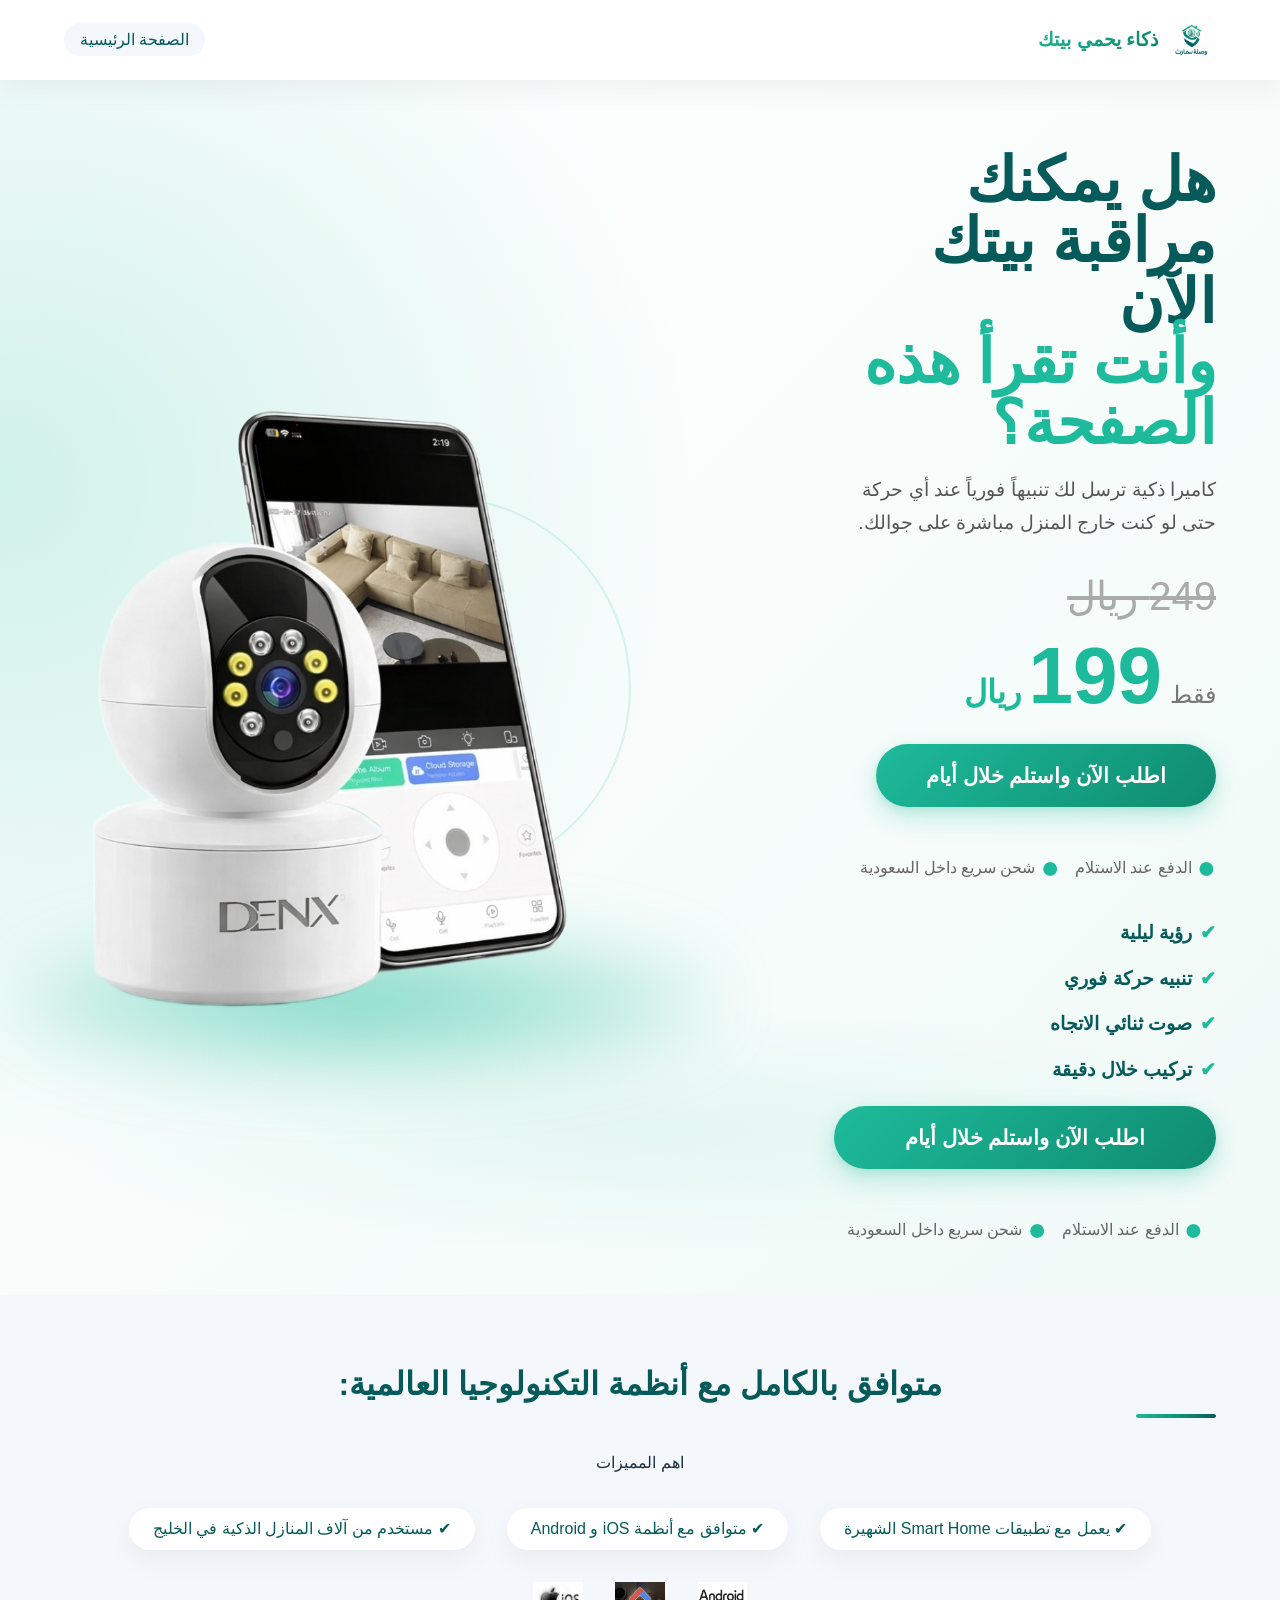
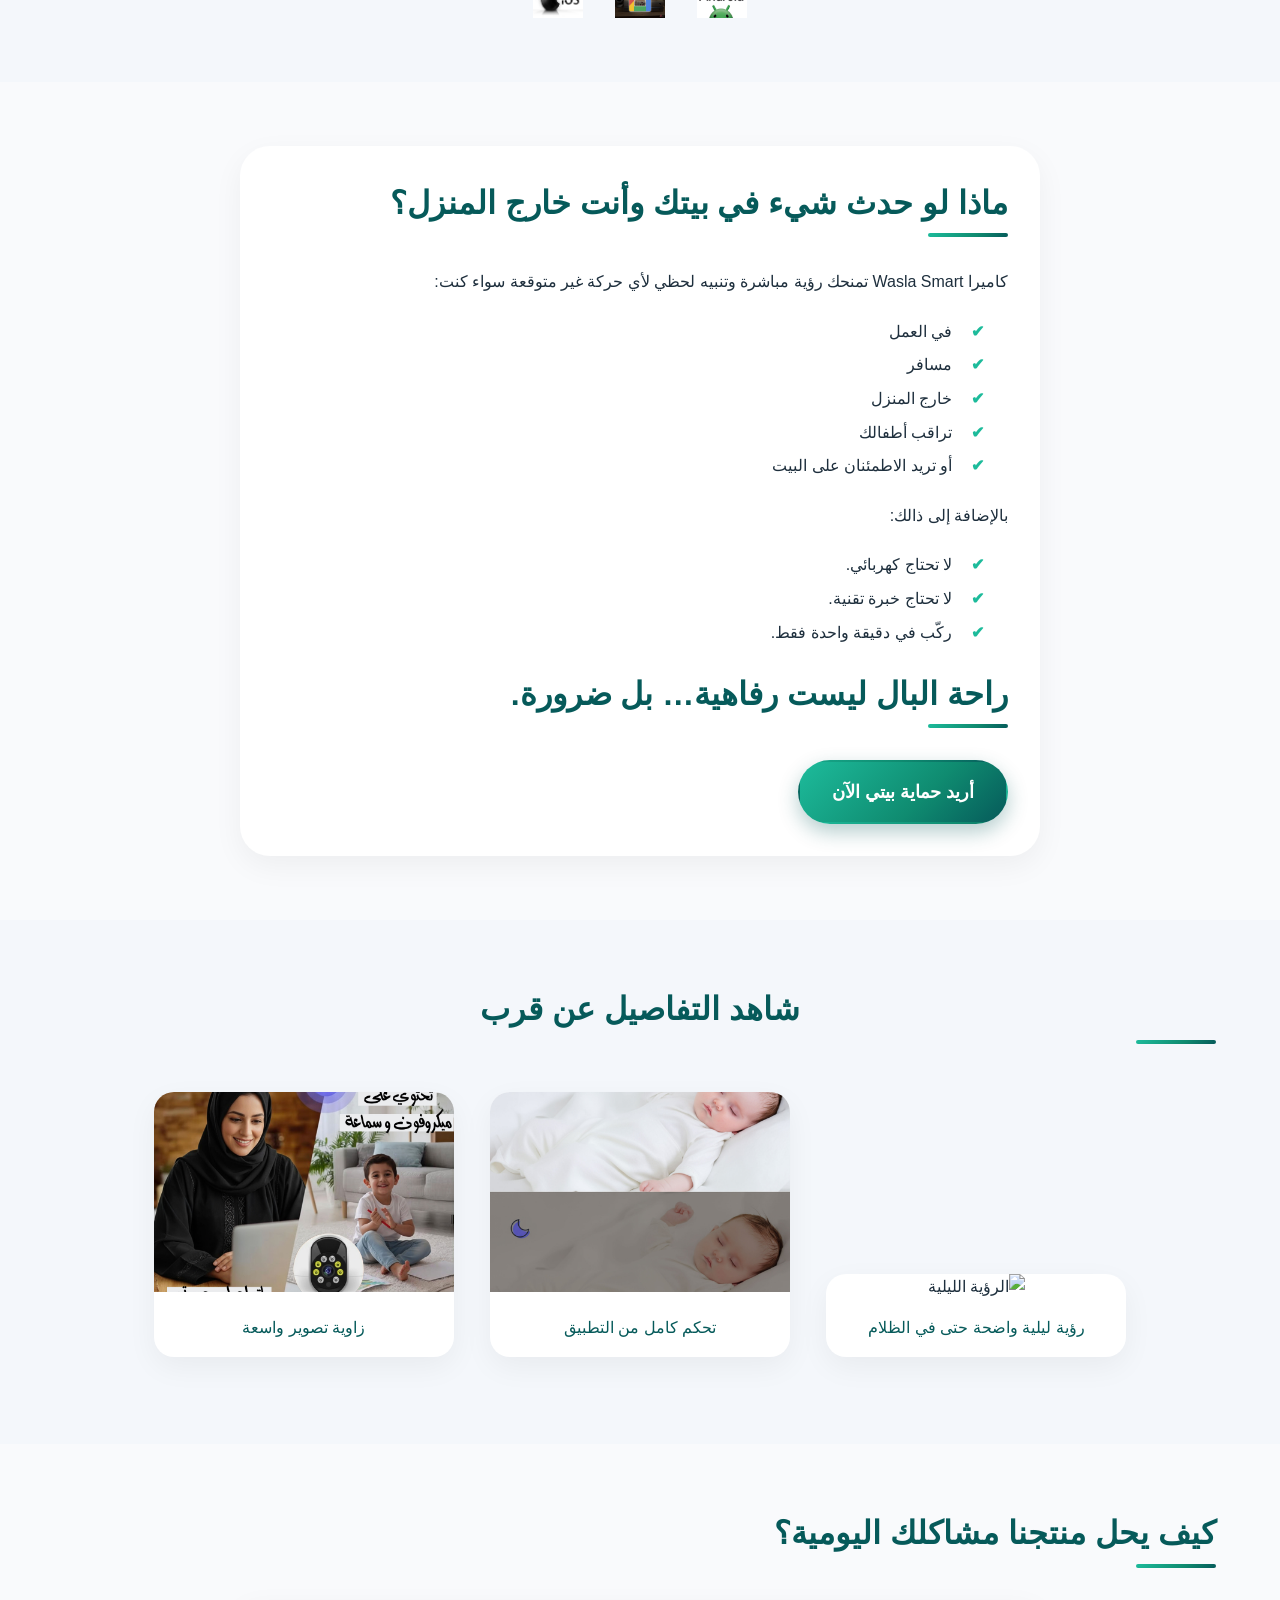
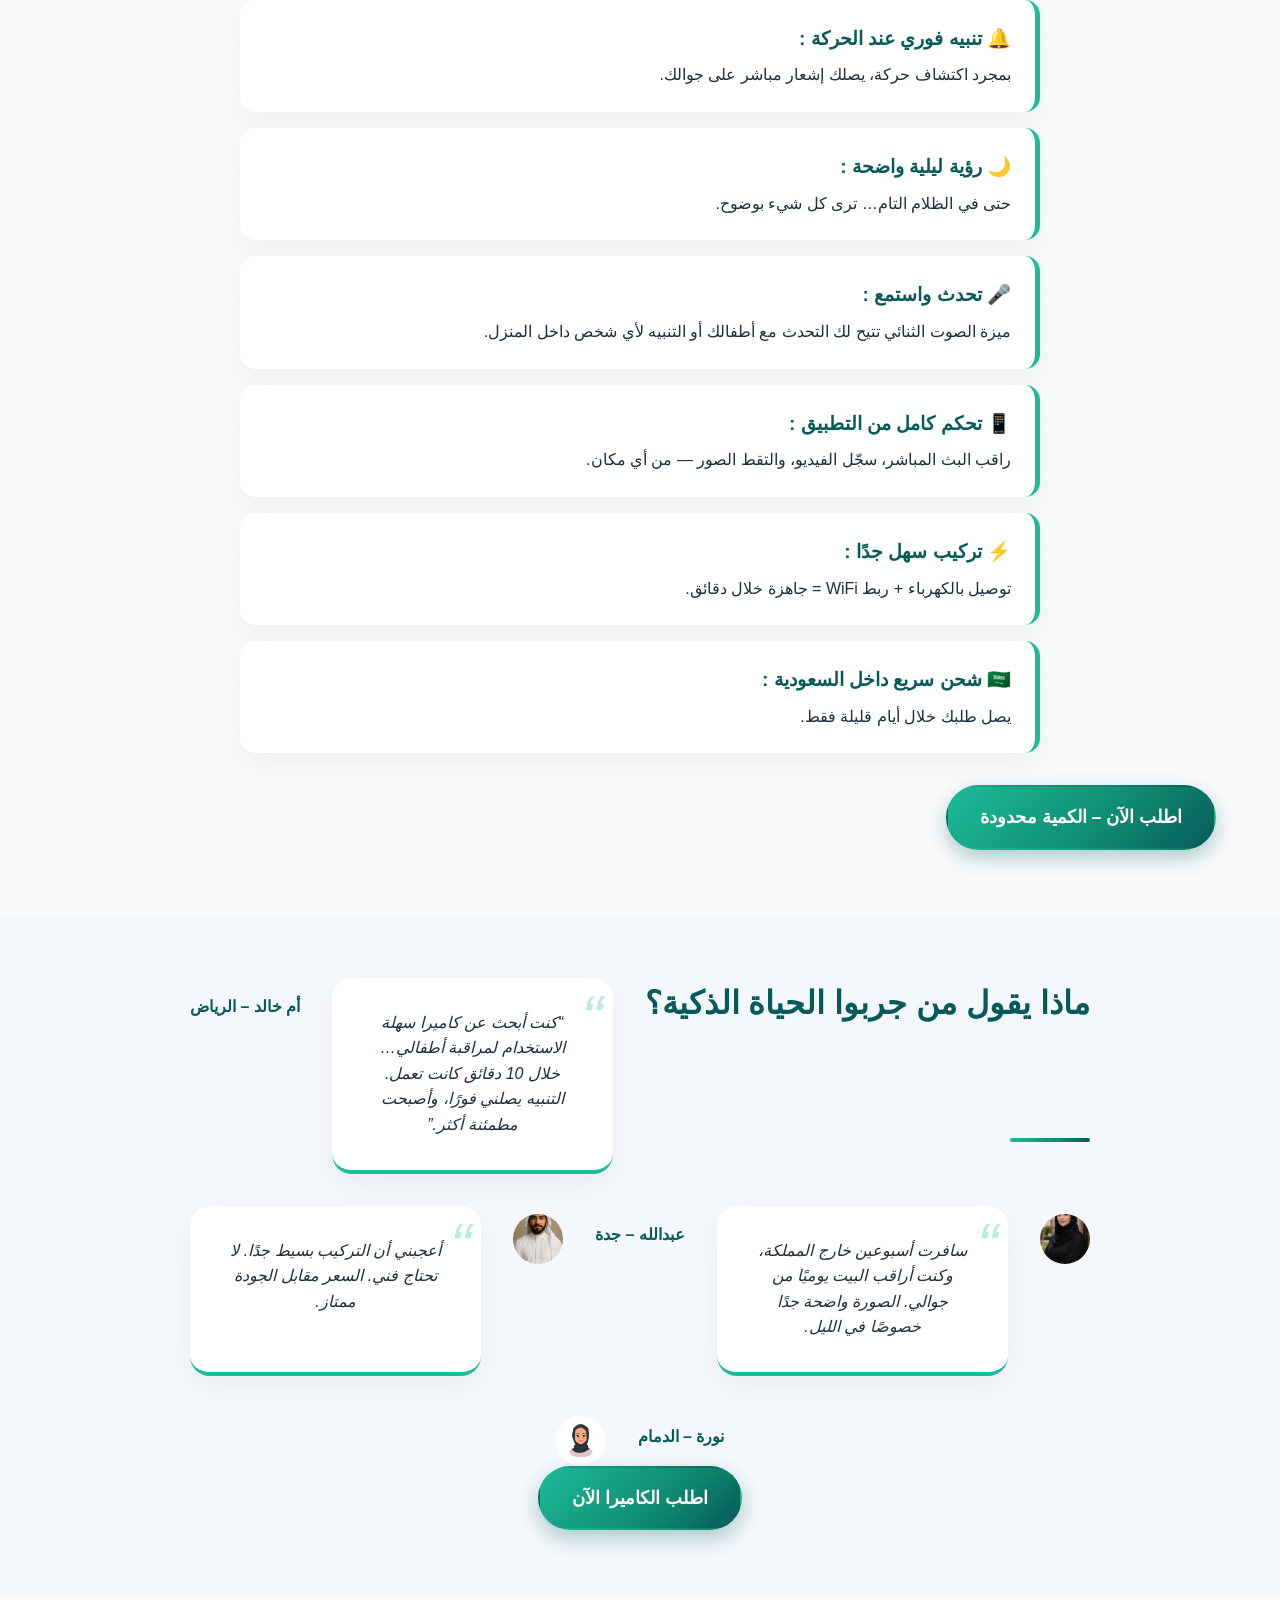
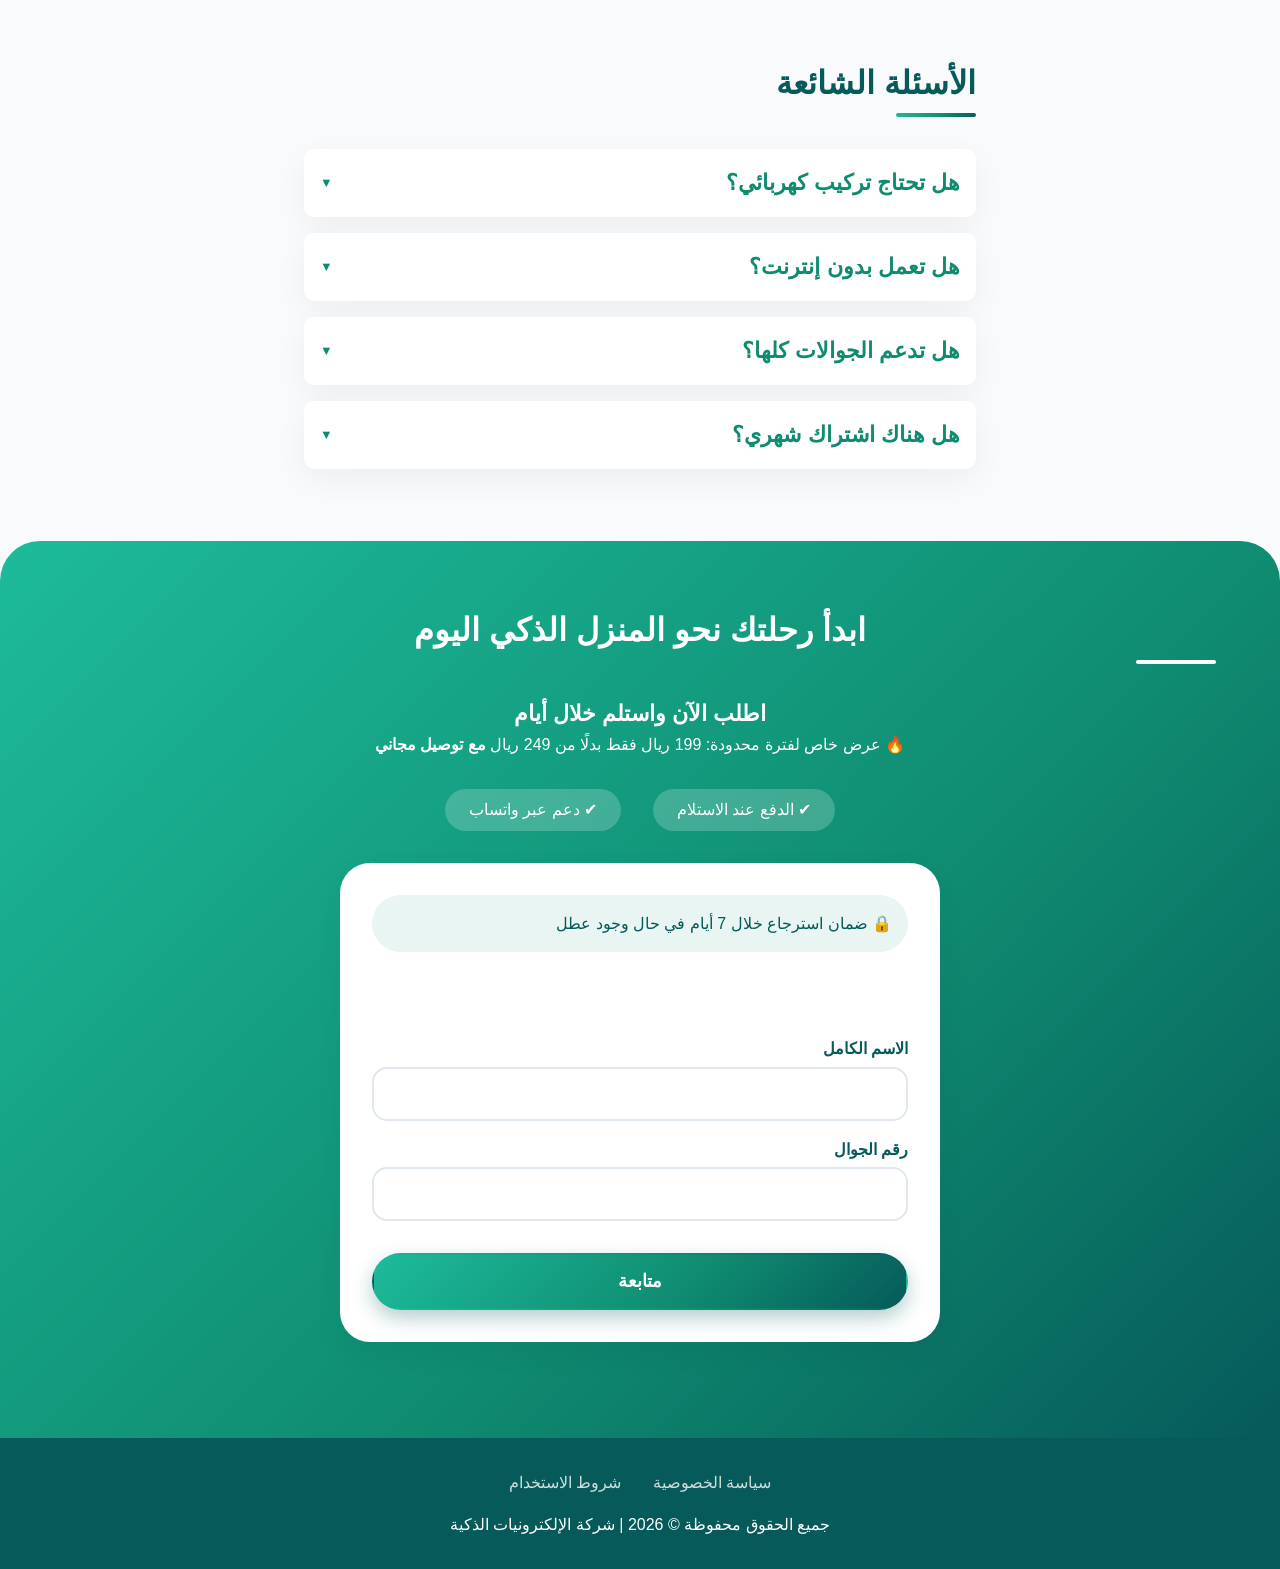
==== index.html @ 1e7116a2 "fix css path" ====
<!DOCTYPE html>
<html lang="ar" dir="rtl">

<head>
    <meta charset="UTF-8">
    <meta name="viewport" content="width=device-width, initial-scale=1.0">
    <meta name="description"
        content="كاميرا مراقبة WiFi داخلية مع تنبيه فوري ورؤية ليلية – الدفع عند الاستلام داخل السعودية.">
    <title> وصلة سمارت </title>
    <link rel="icon" href="img/Favico.png">
    <link rel="stylesheet" href="Style2.css">
</head>

<body>
    <header id="main-header">
        <div class="logo">
            <a href="https://www.google.com">
                <img src="img/logo.jpeg" alt="وصلة سمارت" width="100"> ذكاء يحمي بيتك
            </a>
        </div>

        <nav>
            <ul>
                <li><a href="https://www.google.com"> الصفحة الرئيسية </a></li>
            </ul>
        </nav>
    </header>

    <main>

        <!-- hero -->
        <section id="hero">
            <div class="hero-wrapper">

                <!-- الصورة على اليسار -->
                <div class="hero-left">
                    <img src="img/imag1.png" alt="كاميرا مراقبة ذكية">
                </div>

                <!-- المحتوى على اليمين -->
                <div class="hero-right">

                    <h1>
                        هل يمكنك مراقبة بيتك الآن
                        <span>وأنت تقرأ هذه الصفحة؟</span>
                    </h1>

                    <p class="hero-text">
                        كاميرا ذكية ترسل لك تنبيهاً فورياً عند أي حركة
                        حتى لو كنت خارج المنزل مباشرة على جوالك.
                    </p>

                    <div class="hero-price">
                        <div class="old-price-row">
                            <span class="old-price">249 ريال</span>
                        </div>
                        <div class="new-price-row">
                            <span class="only">فقط</span>
                            <span class="new-price">199</span>
                            <span class="currency">ريال</span>
                        </div>
                    </div>

                    <a href="#order-form" class="hero-btn">
                        اطلب الآن واستلم خلال أيام
                    </a>

                    <!-- الدفع والشحن -->
                    <div class="shipping">
                        <span>الدفع عند الاستلام</span>
                        <span>شحن سريع داخل السعودية</span>
                    </div>

                    <!-- المميزات -->
                    <ul class="hero-list">
                        <li>رؤية ليلية</li>
                        <li>تنبيه حركة فوري</li>
                        <li>صوت ثنائي الاتجاه</li>
                        <li>تركيب خلال دقيقة</li>
                    </ul>

                    <div class="hero-bottom-cta">
                        <a href="#order-form" class="hero-btn hero-btn-bottom">
                            اطلب الآن واستلم خلال أيام
                        </a>

                        <!-- الدفع والشحن تحت المميزات -->
                        <div class="shipping shipping-bottom">
                            <span>الدفع عند الاستلام</span>
                            <span>شحن سريع داخل السعودية</span>
                        </div>

                    </div>
                </div>


            </div>



        </section>

        <!-- proof -->
        <section id="trust-logos">
            <h2>متوافق بالكامل مع أنظمة التكنولوجيا العالمية:</h2>
            <p>اهم المميزات</p>
            <ul>
                <li>✔ يعمل مع تطبيقات Smart Home الشهيرة</li>
                <li>✔ متوافق مع أنظمة iOS و Android</li>
                <li>✔ مستخدم من آلاف المنازل الذكية في الخليج</li>
            </ul>
            <div class="img-logos">
                <img src="img/android.png" alt="android" width="50">
                <img src="img/google-home-hero-1.avif" alt="google-home" width="50">
                <img src="img/ios.png" alt="iOS" width="50">
            </div>
        </section>

        <!-- Value Proposition -->
        <section id="value-proposition">
            <div class="value-proposition">
                <h2>ماذا لو حدث شيء في بيتك وأنت خارج المنزل؟</h2>
                <p>كاميرا Wasla Smart تمنحك رؤية مباشرة وتنبيه لحظي لأي حركة غير متوقعة سواء كنت:</p>
                <ul>
                    <li>في العمل</li>
                    <li>مسافر</li>
                    <li>خارج المنزل</li>
                    <li>تراقب أطفالك</li>
                    <li>أو تريد الاطمئنان على البيت</li>
                </ul>

                <p>بالإضافة إلى ذالك:</p>
                <ul>
                    <li>لا تحتاج كهربائي.</li>
                    <li>لا تحتاج خبرة تقنية.</li>
                    <li>ركّب في دقيقة واحدة فقط.</li>
                </ul>

                <h2>راحة البال ليست رفاهية… بل ضرورة.</h2>
                <a href="#order-form" class="cta-button">
                    أريد حماية بيتي الآن
                </a>
            </div>
        </section>

        <!-- gallerie -->
        <section id="product-gallery">
            <h2>شاهد التفاصيل عن قرب</h2>

            <div class="gallery-item">
                <img src="img/image1.jpg" alt="الرؤية الليلية" width="300">
                <p>رؤية ليلية واضحة حتى في الظلام</p>
            </div>

            <div class="gallery-item">
                <img src="img/image2.jpg" alt="التطبيق" width="300">
                <p>تحكم كامل من التطبيق</p>
            </div>

            <div class="gallery-item">
                <img src="img/image3.jpg" alt="زاوية الرؤية" width="300">
                <p>زاوية تصوير واسعة</p>
            </div>
        </section>

        <!-- Benefits -->
        <section id="benefits">
            <h2>كيف يحل منتجنا مشاكلك اليومية؟</h2>
            <ul>
                <li><strong>🔔 تنبيه فوري عند الحركة : </strong>بمجرد اكتشاف حركة، يصلك إشعار مباشر على جوالك.</li>
                <li><strong>🌙 رؤية ليلية واضحة : </strong>حتى في الظلام التام… ترى كل شيء بوضوح.</li>
                <li><strong>🎤 تحدث واستمع : </strong>ميزة الصوت الثنائي تتيح لك التحدث مع أطفالك أو التنبيه لأي شخص
                    داخل المنزل.</li>
                <li><strong>📱 تحكم كامل من التطبيق : </strong>راقب البث المباشر، سجّل الفيديو، والتقط الصور — من أي
                    مكان.</li>
                <li><strong>⚡ تركيب سهل جدًا : </strong>توصيل بالكهرباء + ربط WiFi = جاهزة خلال دقائق.</li>
                <li><strong>🇸🇦 شحن سريع داخل السعودية : </strong>يصل طلبك خلال أيام قليلة فقط.</li>
            </ul>
            <a href="#order-form" class="cta-button"> اطلب الآن – الكمية محدودة</a>
        </section>

        <!-- proof2 -->
        <section id="proof2">
            <div class="testimonial">
                <h2>ماذا يقول من جربوا الحياة الذكية؟</h2>
                <blockquote>“كنت أبحث عن كاميرا سهلة الاستخدام لمراقبة أطفالي… خلال 10 دقائق كانت تعمل. التنبيه يصلني
                    فورًا، وأصبحت مطمئنة أكثر.”</blockquote>
                <cite> أم خالد – الرياض</cite>
                <img src="img/wem1.png" alt="wemen" width="50">
                <blockquote>سافرت أسبوعين خارج المملكة، وكنت أراقب البيت يوميًا من جوالي. الصورة واضحة جدًا خصوصًا في
                    الليل.</blockquote>
                <cite>عبدالله – جدة</cite>
                <img src="img/man1.png" alt="man1" width="50">
                <blockquote>أعجبني أن التركيب بسيط جدًا. لا تحتاج فني. السعر مقابل الجودة ممتاز.</blockquote>
                <cite>نورة – الدمام</cite>
                <img src="img/wemen1.jpg" alt="wemen1" width="50">
            </div>

            <a href="#order-form" class="cta-button">
                اطلب الكاميرا الآن
            </a>
        </section>

        <!-- FAQ -->
        <section id="faq">
            <h2>الأسئلة الشائعة</h2>

            <h3>هل تحتاج تركيب كهربائي؟</h3>
            <p>لا، فقط توصيل بالكهرباء وربط WiFi.</p>

            <h3>هل تعمل بدون إنترنت؟</h3>
            <p>يجب توفر WiFi لإرسال التنبيهات والبث المباشر.</p>

            <h3>هل تدعم الجوالات كلها؟</h3>
            <p>نعم، تعمل على Android و iPhone.</p>

            <h3>هل هناك اشتراك شهري؟</h3>
            <p>لا يوجد اشتراك إلزامي.</p>
        </section>

        <!-- registration CTA -->
        <section id="registration">
            <h2>ابدأ رحلتك نحو المنزل الذكي اليوم</h2>
            <h3>اطلب الآن واستلم خلال أيام</h3>
            <p>🔥 عرض خاص لفترة محدودة: 199 ريال فقط
                بدلًا من 249 ريال <strong> مع توصيل مجاني </strong></p>
            <ul>
                <li> ✔ الدفع عند الاستلام </li>
                <li> ✔ دعم عبر واتساب </li>
            </ul>

            <form action="process.php" method="post" id="order-form">

                <p class="guarantee">
                    🔒 ضمان استرجاع خلال 7 أيام في حال وجود عطل
                </p>

                <!-- STEP 1 -->
                <div id="step-1" class="form-step active">
                    <h3>الخطوة 1: بيانات التواصل</h3>

                    <label>الاسم الكامل</label>
                    <input type="text" name="fullName" required>

                    <label>رقم الجوال</label>
                    <input type="tel" name="phoneNumber" pattern="05[0-9]{8}" required>

                    <button type="button" id="next-step" class="cta-button">
                        متابعة
                    </button>
                </div>

                <!-- STEP 2 -->
                <div id="step-2" class="form-step">
                    <h3>الخطوة 2: بيانات التوصيل</h3>

                    <label>العنوان التفصيلي</label>
                    <textarea name="address" required></textarea>

                    <label>المحافظة</label>
                    <input type="text" name="city" required>

                    <label>الرقم الوطني</label>
                    <input type="text" name="addressNational" required>

                    <label>اي تعليمات خاصة</label>
                    <textarea name="message"></textarea>

                    <button type="submit" class="cta-button">
                        تأكيد الطلب الآن
                    </button>
                </div>

            </form>
        </section>

    </main>

    <!-- footer -->
    <footer id="main-footer">
        <div class="legal-links">
            <a href="privacy.html">سياسة الخصوصية</a>
            <a href="terms.html">شروط الاستخدام</a>
        </div>
        <p>جميع الحقوق محفوظة &copy; 2026 | شركة الإلكترونيات الذكية </p>
    </footer>

    <!-- JavaScript لتفعيل نموذج الخطوتين -->
    <script>
        document.getElementById('next-step').addEventListener('click', function () {
            document.getElementById('step-1').classList.remove('active');
            document.getElementById('step-2').classList.add('active');
        });
    </script>
</body>

</html>
---- Style2.css ----
/* ===== CSS Reset واعدادات عامة ===== */
* {
    margin: 0;
    padding: 0;
    box-sizing: border-box;
}

body {
    font-family: 'Tajawal', sans-serif;
    background-color: #f9fafc;
    color: #1e2f3d;
    line-height: 1.6;
    font-size: 16px;
    scroll-behavior: smooth;
}

a {
    text-decoration: none;
    color: inherit;
    transition: color 0.3s ease;
}

ul {
    list-style: none;
    padding: 0;
}

.container {
    width: 90%;
    max-width: 1200px;
    margin: 0 auto;
}

/* ===== الألوان الرئيسية ===== */
:root {
    --green-light: #1DBB9B;
    --green-medium: #0F8B70;
    --green-dark: #065A5A;
    --gradient-primary: linear-gradient(135deg, #1DBB9B 0%, #0F8B70 60%, #065A5A 100%);
    --text-dark: #1e2f3d;
    --text-light: #5b6f7e;
    --bg-light: #ffffff;
    --bg-offwhite: #f4f7fb;
    --shadow: 0 10px 30px rgba(0, 0, 0, 0.05);
    --shadow-hover: 0 20px 40px rgba(0, 0, 0, 0.1);
}

/* ===== الرأس (Header) ===== */
#main-header {
    background: var(--bg-light);
    box-shadow: var(--shadow);
    padding: 1rem 5%;
    display: flex;
    align-items: center;
    justify-content: space-between;
    flex-wrap: wrap;
    position: sticky;
    top: 0;
    z-index: 100;
}

.logo a {
    display: flex;
    align-items: center;
    gap: 0.5rem;
    font-weight: 700;
    font-size: 1.2rem;
    color: var(--green-dark);
    background: var(--gradient-primary);
    -webkit-background-clip: text;
    -webkit-text-fill-color: transparent;
    background-clip: text;
}

.logo img {
    border-radius: 8px;
    width: 50px;
    height: auto;
}

nav ul {
    display: flex;
    gap: 1rem;
}

nav a {
    padding: 0.5rem 1rem;
    border-radius: 50px;
    background: var(--bg-offwhite);
    color: var(--green-dark);
    font-weight: 500;
    transition: 0.3s;
}

nav a:hover {
    background: var(--green-light);
    color: white;
}

/* ===== أزرار الدعوة (CTA) العامة ===== */
.cta-button {
    display: inline-block;
    background: var(--gradient-primary);
    color: white;
    padding: 1rem 2rem;
    border-radius: 50px;
    font-weight: 700;
    font-size: 1.1rem;
    box-shadow: 0 8px 20px rgba(6, 90, 90, 0.3);
    transition: all 0.3s ease;
    border: none;
    cursor: pointer;
    text-align: center;
    border: 2px solid transparent;
}

.cta-button:hover {
    transform: translateY(-3px);
    box-shadow: 0 15px 30px rgba(6, 90, 90, 0.4);
    background: linear-gradient(135deg, #0F8B70 0%, #065A5A 100%);
}

/* ================= HERO SECTION ================= */
#hero {
    background: linear-gradient(135deg, #ffffff 0%, #f0faf7 100%);
    padding: 30px 5%;
    position: relative;
    overflow: hidden;
}

#hero::before {
    content: "";

    position: absolute;

    width: 1400px;
    height: 1400px;

    left: -700px;
    top: -300px;

    border-radius: 50%;

    background:
        radial-gradient(circle,
            rgba(29, 187, 155, .20) 0%,
            rgba(29, 187, 155, .08) 40%,
            transparent 70%);

    z-index: 0;
}

#hero::after {
    content: "";

    position: absolute;

    width: 100%;
    height: 250px;

    bottom: 40px;
    left: 0;

    background:
        radial-gradient(ellipse at center,
            rgba(29, 187, 155, 0.08) 0%,
            transparent 70%);

    z-index: 0;
}

.hero-wrapper {
    display: flex;
    flex-direction: row-reverse;

    max-width: 1300px;
    margin: auto;

    justify-content: space-between;
    align-items: center;

    gap: 20px;

    position: relative;
    z-index: 2;


}

/* الصورة على اليسار */
.hero-left {
    flex: 0.5;

    position: relative;

    display: flex;
    justify-content: center;
    align-items: center;

    overflow: visible;

    width: fit-content;

}

.hero-left::before {
    content: "";

    position: absolute;

    width: 700px;
    height: 140px;

    left: 40%;
    top: 78%;

    transform: translate(-50%, -50%);

    background:
        radial-gradient(ellipse at center,
            rgba(29, 187, 155, 0.60) 0%,
            rgba(29, 187, 155, 0.35) 40%,
            rgba(29, 187, 155, 0.15) 70%,
            transparent 100%);

    border-radius: 50%;

    filter: blur(35px);

    z-index: 1;
}

.hero-left::after {
    content: "";

    position: absolute;

    width: 380px;
    height: 380px;

    border-radius: 50%;

    border: 2px solid rgba(29, 187, 155, 0.15);

    z-index: 1;

    left: 50%;
    top: 50%;

    transform: translate(-50%, -50%);
}

.hero-left img {
    width: 750px;
    max-width: none;
    display: block;
    border-radius: 0;
    box-shadow: none;
    position: relative;
    z-index: 2;
    background: transparent !important;



}

/* المحتوى على اليمين */
.hero-right {
    flex: 0.5;
    text-align: right;
    margin-top: 40px;

}

.hero-right h1 {
    color: #065A5A;
    font-size: 3.8rem;
    font-weight: 900;
    line-height: 1;
    margin-bottom: 20px;
}

.hero-right h1 span {
    color: #1DBB9B;
    display: block;
}

.hero-text {
    color: #555;
    font-size: 1.2rem;
    line-height: 1.7;
    margin-bottom: 25px;
}

/* السعر */
.hero-price {
    margin-bottom: 25px;
}

.old-price-row {
    margin-bottom: 8px;
}

.old-price {
    color: #aaa;
    font-size: 2.5rem;
    text-decoration: line-through;
}

.new-price-row {
    display: flex;
    align-items: baseline;
    gap: 8px;
}

.only {
    color: #777;
    font-size: 1.5rem;
}

.new-price {
    color: #1DBB9B;
    font-size: 5rem;
    font-weight: 900;
    line-height: 1;
}

.currency {
    color: #1DBB9B;
    font-size: 2rem;
    font-weight: 700;
}

/* الزر الرئيسي */
.hero-btn {
    display: inline-block;
    background: linear-gradient(135deg, #1DBB9B, #0F8B70);
    color: white;
    padding: 15px 50px;
    border-radius: 50px;
    font-size: 1.3rem;
    font-weight: 700;
    margin-bottom: 20px;
    border: none;
    cursor: pointer;
    transition: all 0.3s ease;
}

.hero-btn:hover {
    transform: translateY(-2px);
    box-shadow: 0 10px 20px rgba(29, 187, 155, 0.3);
}

/* الشحن والدفع */
.shipping {
    color: #666;
    font-size: 1rem;
    margin: 15px 0 10px;
    display: flex;
    align-items: center;
    justify-content: flex-start;
    gap: 15px;
    flex-wrap: wrap;
}

.shipping span {
    display: flex;
    align-items: center;
    gap: 5px;
}

.shipping span::before {
    content: "●";
    color: #1DBB9B;
    font-size: 2rem;
}

/* المميزات (تحت الزر) */
.hero-list {
    display: grid;
    grid-template-columns: 1fr;
    gap: 15px;
    margin: 25px 0 20px;
    list-style: none;
    padding: 0;
}

.hero-list li {
    font-size: 1.2rem;
    font-weight: 600;
    color: #065A5A;
    display: flex;
    align-items: center;
    gap: 8px;
}

.hero-list li::before {
    content: "✔";
    color: #1DBB9B;
    font-weight: bold;
    font-size: 1.2rem;
}

.hero-bottom-cta {
    width: 100%;
    text-align: center;

}

.hero-btn-bottom {
    display: flex;
    width: 100%;
    flex-direction: column;
    align-items: center;

}

.shipping-bottom {
    justify-content: center;
}

.hero-btn {
    display: inline-block;
    background: linear-gradient(135deg, #1DBB9B, #0F8B70);
    color: white;
    padding: 15px 50px;
    border-radius: 50px;

    box-shadow:
        0 10px 25px rgba(29, 187, 155, 0.25),
        0 3px 8px rgba(29, 187, 155, 0.15);

    transition: all 0.3s ease;
}

/* زر صغير تحت المميزات (اختياري) */
.small-btn {
    display: inline-block;
    background: linear-gradient(135deg, #1DBB9B, #0F8B70);
    color: white;
    padding: 8px 25px;
    border-radius: 50px;
    font-size: 0.9rem;
    font-weight: 600;
    margin-top: 15px;
    border: none;
    cursor: pointer;
}

/* ===== RESPONSIVE ===== */
@media (max-width: 992px) {
    .hero-wrapper {
        flex-direction: column-reverse;
        text-align: center;
        gap: 40px;
    }

    .hero-right {
        text-align: center;
    }

    .new-price-row {
        justify-content: center;
    }

    .hero-right h1 {
        font-size: 2.5rem;
    }

    .new-price {
        font-size: 3.5rem;
    }

    .hero-list {
        grid-template-columns: 1fr;
        text-align: center;
    }

    .hero-list li {
        justify-content: center;
    }

    .shipping {
        justify-content: center;
    }
}

@media (max-width: 768px) {
    #hero {
        padding: 40px 5%;
    }

    .hero-right h1 {
        font-size: 2rem;
    }

    .hero-text {
        font-size: 1rem;
    }

    .old-price {
        font-size: 1.3rem;
    }

    .new-price {
        font-size: 2.8rem;
    }

    .hero-btn {
        padding: 12px 35px;
        font-size: 1.1rem;
    }

    .hero-list li {
        font-size: 0.95rem;
    }
}

/* ============================================ */
/* ===== باقي الأقسام ===== */
/* ============================================ */

section:not(#hero) {
    padding: 4rem 5%;
}

section:nth-child(even):not(#hero) {
    background-color: var(--bg-offwhite);
}

h1:not(.hero-right h1) {
    font-size: 2.5rem;
    background: var(--gradient-primary);
    -webkit-background-clip: text;
    -webkit-text-fill-color: transparent;
    background-clip: text;
}

h2 {
    font-size: 2rem;
    color: var(--green-dark);
    position: relative;
    padding-bottom: 0.5rem;
    margin-bottom: 2rem;
}

h2::after {
    content: '';
    position: absolute;
    bottom: 0;
    right: 0;
    width: 80px;
    height: 4px;
    background: var(--gradient-primary);
    border-radius: 2px;
}

h3 {
    font-size: 1.4rem;
    color: var(--green-medium);
}

/* ===== شعارات الثقة ===== */
#trust-logos {
    text-align: center;
}

#trust-logos ul {
    display: flex;
    flex-wrap: wrap;
    justify-content: center;
    gap: 2rem;
    margin: 2rem 0;
}

#trust-logos li {
    background: white;
    padding: 0.5rem 1.5rem;
    border-radius: 50px;
    box-shadow: var(--shadow);
    font-weight: 500;
    color: var(--green-dark);
}

.img-logos {
    display: flex;
    justify-content: center;
    gap: 2rem;
    margin-top: 2rem;
}

.img-logos img {
    max-width: 60px;
    height: auto;
    filter: grayscale(0.2);
    transition: 0.3s;
}

.img-logos img:hover {
    filter: grayscale(0);
    transform: scale(1.1);
}

/* ===== قسم القيمة ===== */
#value-proposition .value-proposition {
    max-width: 800px;
    margin: 0 auto;
    background: white;
    padding: 2rem;
    border-radius: 30px;
    box-shadow: var(--shadow);
}

#value-proposition ul {
    margin: 1.5rem 0;
    padding-right: 1.5rem;
}

#value-proposition li {
    margin: 0.5rem 0;
    position: relative;
    padding-right: 2rem;
}

#value-proposition li::before {
    content: "✔";
    color: var(--green-light);
    font-weight: bold;
    position: absolute;
    right: 0;
}

/* ===== معرض الصور ===== */
#product-gallery {
    text-align: center;
}

.gallery-item {
    display: inline-block;
    width: 300px;
    margin: 1rem;
    background: white;
    border-radius: 20px;
    overflow: hidden;
    box-shadow: var(--shadow);
    transition: 0.3s;
}

.gallery-item:hover {
    transform: translateY(-5px);
    box-shadow: var(--shadow-hover);
}

.gallery-item img {
    width: 100%;
    height: 200px;
    object-fit: cover;
}

.gallery-item p {
    padding: 1rem;
    font-weight: 500;
    color: var(--green-dark);
}

/* ===== المميزات ===== */
#benefits ul {
    max-width: 800px;
    margin: 2rem auto;
}

#benefits li {
    background: white;
    margin: 1rem 0;
    padding: 1.5rem;
    border-radius: 15px;
    box-shadow: var(--shadow);
    transition: 0.3s;
    border-right: 5px solid var(--green-light);
}

#benefits li:hover {
    transform: translateX(-5px);
}

#benefits strong {
    color: var(--green-dark);
    display: block;
    margin-bottom: 0.5rem;
    font-size: 1.2rem;
}

/* ===== آراء العملاء ===== */
#proof2 {
    text-align: center;
}

.testimonial {
    max-width: 900px;
    margin: 0 auto;
    display: flex;
    flex-wrap: wrap;
    justify-content: center;
    gap: 2rem;
}

.testimonial blockquote {
    background: white;
    padding: 2rem;
    border-radius: 20px;
    box-shadow: var(--shadow);
    position: relative;
    font-style: italic;
    color: var(--text-dark);
    flex: 1 1 250px;
    border-bottom: 4px solid var(--green-light);
}

.testimonial blockquote::before {
    content: "“";
    font-size: 4rem;
    color: var(--green-light);
    opacity: 0.3;
    position: absolute;
    top: -10px;
    right: 10px;
}

.testimonial cite {
    display: block;
    margin-top: 1rem;
    font-weight: 700;
    color: var(--green-dark);
    font-style: normal;
}

.testimonial img {
    width: 50px;
    height: 50px;
    border-radius: 50%;
    object-fit: cover;
    margin-top: 0.5rem;
}

/* ===== الأسئلة الشائعة ===== */
#faq {
    max-width: 800px;
    margin: 0 auto;
}

#faq h3 {
    background: white;
    padding: 1rem;
    border-radius: 10px;
    cursor: pointer;
    margin: 1rem 0 0.5rem;
    box-shadow: var(--shadow);
    transition: 0.3s;
    display: flex;
    justify-content: space-between;
    align-items: center;
}

#faq h3:hover {
    background: var(--green-light);
    color: white;
}

#faq h3::after {
    content: "▼";
    font-size: 0.8rem;
    transition: 0.3s;
}

#faq p {
    padding: 0 1rem 1rem;
    color: var(--text-light);
    display: none;
}

/* ===== نموذج الطلب ===== */
#registration {
    background: var(--gradient-primary);
    color: white;
    border-radius: 40px 40px 0 0;
    text-align: center;
}

#registration h2,
#registration h3 {
    color: white;
}

#registration h2::after {
    background: white;
}

#registration ul {
    display: flex;
    justify-content: center;
    gap: 2rem;
    margin: 2rem 0;
    flex-wrap: wrap;
}

#registration li {
    background: rgba(255, 255, 255, 0.2);
    padding: 0.5rem 1.5rem;
    border-radius: 50px;
}

#order-form {
    max-width: 600px;
    margin: 2rem auto;
    background: white;
    padding: 2rem;
    border-radius: 30px;
    box-shadow: var(--shadow);
    color: var(--text-dark);
    text-align: right;
}

.form-step {
    display: none;
}

.form-step.active {
    display: block;
}

#order-form label {
    display: block;
    margin: 1rem 0 0.3rem;
    font-weight: 600;
    color: var(--green-dark);
}

#order-form input,
#order-form textarea {
    width: 100%;
    padding: 1rem;
    border: 2px solid #e0e7ef;
    border-radius: 15px;
    font-size: 1rem;
    transition: 0.3s;
    font-family: inherit;
}

#order-form input:focus,
#order-form textarea:focus {
    border-color: var(--green-light);
    outline: none;
    box-shadow: 0 0 0 4px rgba(29, 187, 155, 0.2);
}

#order-form button {
    width: 100%;
    margin-top: 2rem;
}

.guarantee {
    background: #e8f5f2;
    color: var(--green-dark);
    padding: 1rem;
    border-radius: 50px;
    font-weight: 500;
    margin-bottom: 2rem;
}

/* ===== التذييل ===== */
#main-footer {
    background: var(--green-dark);
    color: white;
    text-align: center;
    padding: 2rem;
}

.legal-links {
    display: flex;
    justify-content: center;
    gap: 2rem;
    margin-bottom: 1rem;
}

.legal-links a {
    color: rgba(255, 255, 255, 0.8);
    transition: 0.3s;
}

.legal-links a:hover {
    color: white;
    text-decoration: underline;
}

/* ===== تصميم متجاوب ===== */
@media (max-width: 992px) {
    .hero-wrapper {
        flex-direction: column;
        text-align: center;
    }

    .hero-right {
        text-align: center;
    }

    .new-price-row {
        justify-content: center;
    }

    .hero-right h1 {
        font-size: 2.7rem;
    }

    .new-price {
        font-size: 4rem;
    }
}

@media (max-width: 768px) {
    h1:not(.hero-right h1) {
        font-size: 2rem;
    }

    h2 {
        font-size: 1.6rem;
    }

    #main-header {
        flex-direction: column;
        gap: 1rem;
    }

    #trust-logos ul {
        flex-direction: column;
        align-items: center;
    }

    .gallery-item {
        width: 90%;
        margin: 1rem auto;
    }

    .testimonial blockquote {
        flex-basis: 100%;
    }

    #registration ul {
        flex-direction: column;
        align-items: center;
    }
}

@media (max-width: 480px) {
    section:not(#hero) {
        padding: 2rem 5%;
    }
}

@media (max-width: 768px) {

    .hero-wrapper {
        display: flex;
        flex-direction: column;
    }

    .hero-left {
        order: 2;
    }

    .hero-right {
        order: 1;
        margin-top: 0;
        text-align: center;
    }

    .hero-left img {
        width: 100%;
        max-width: 420px;
    }

}
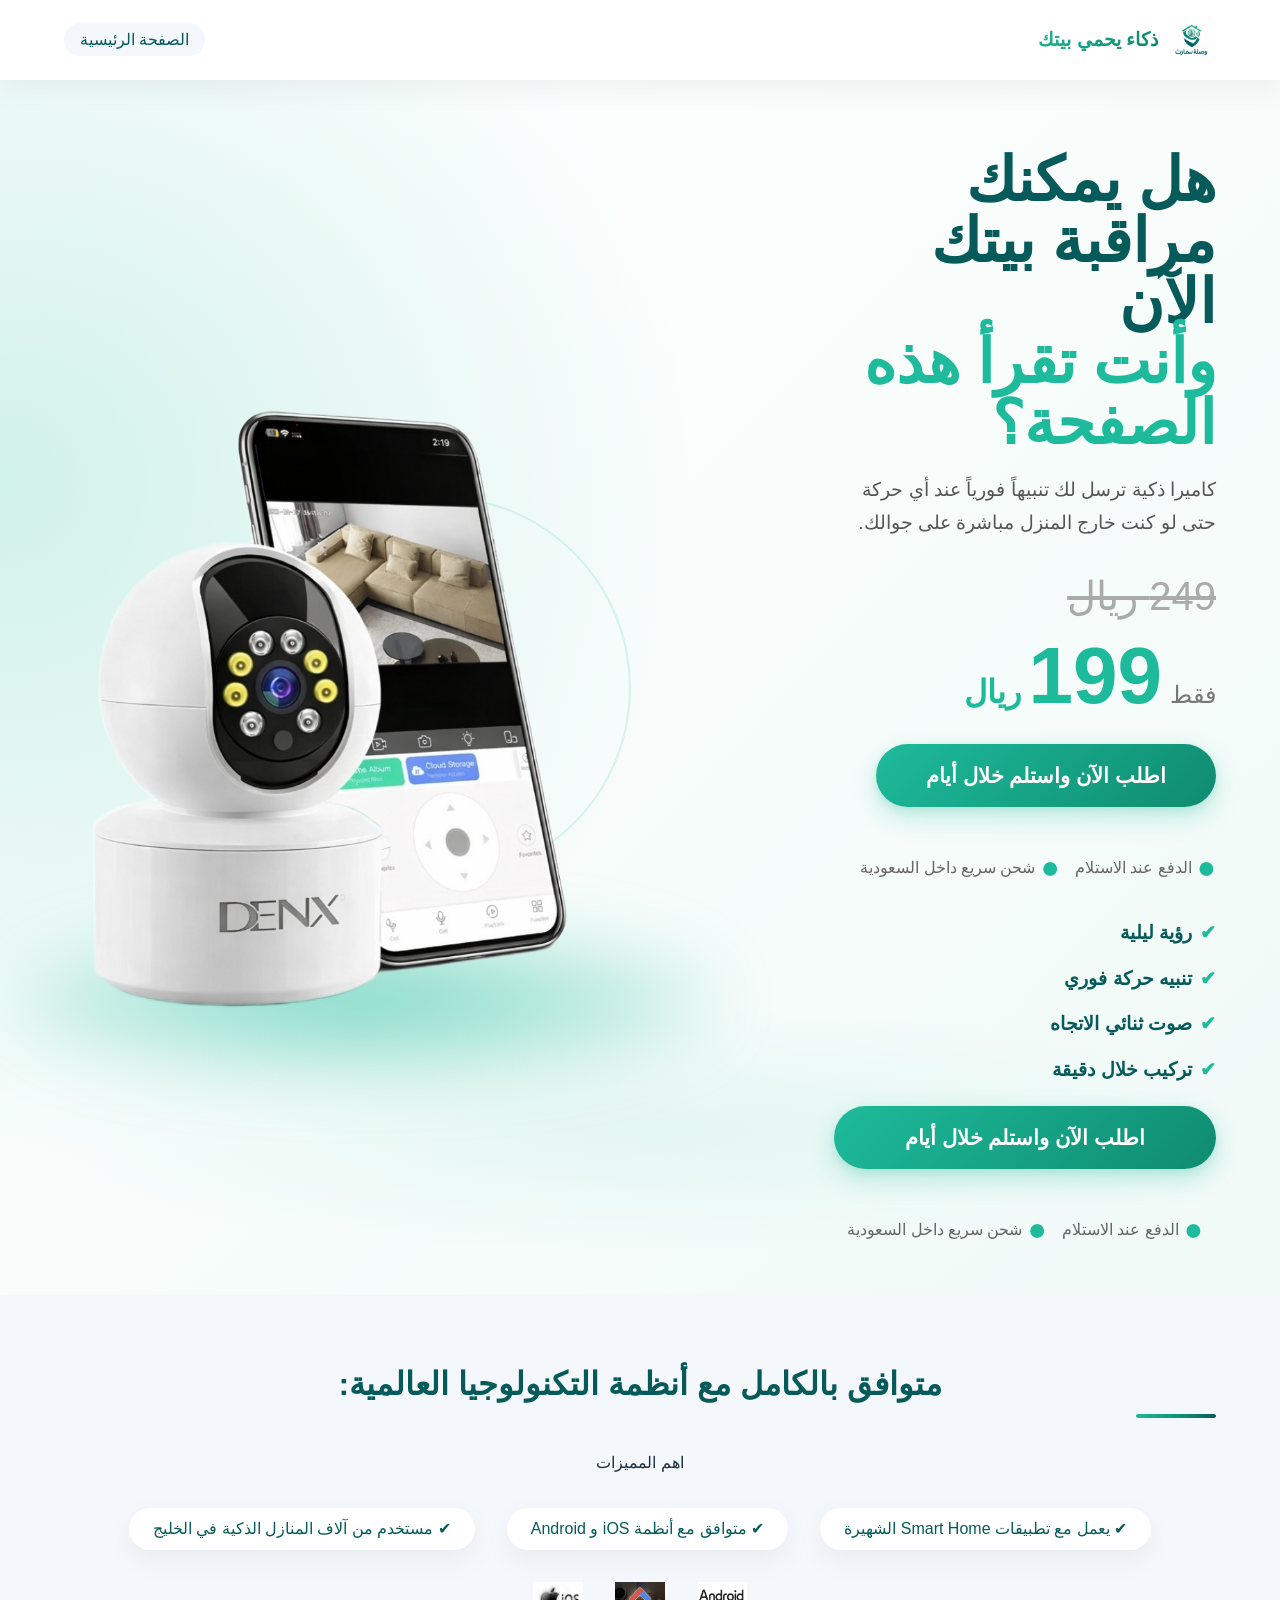
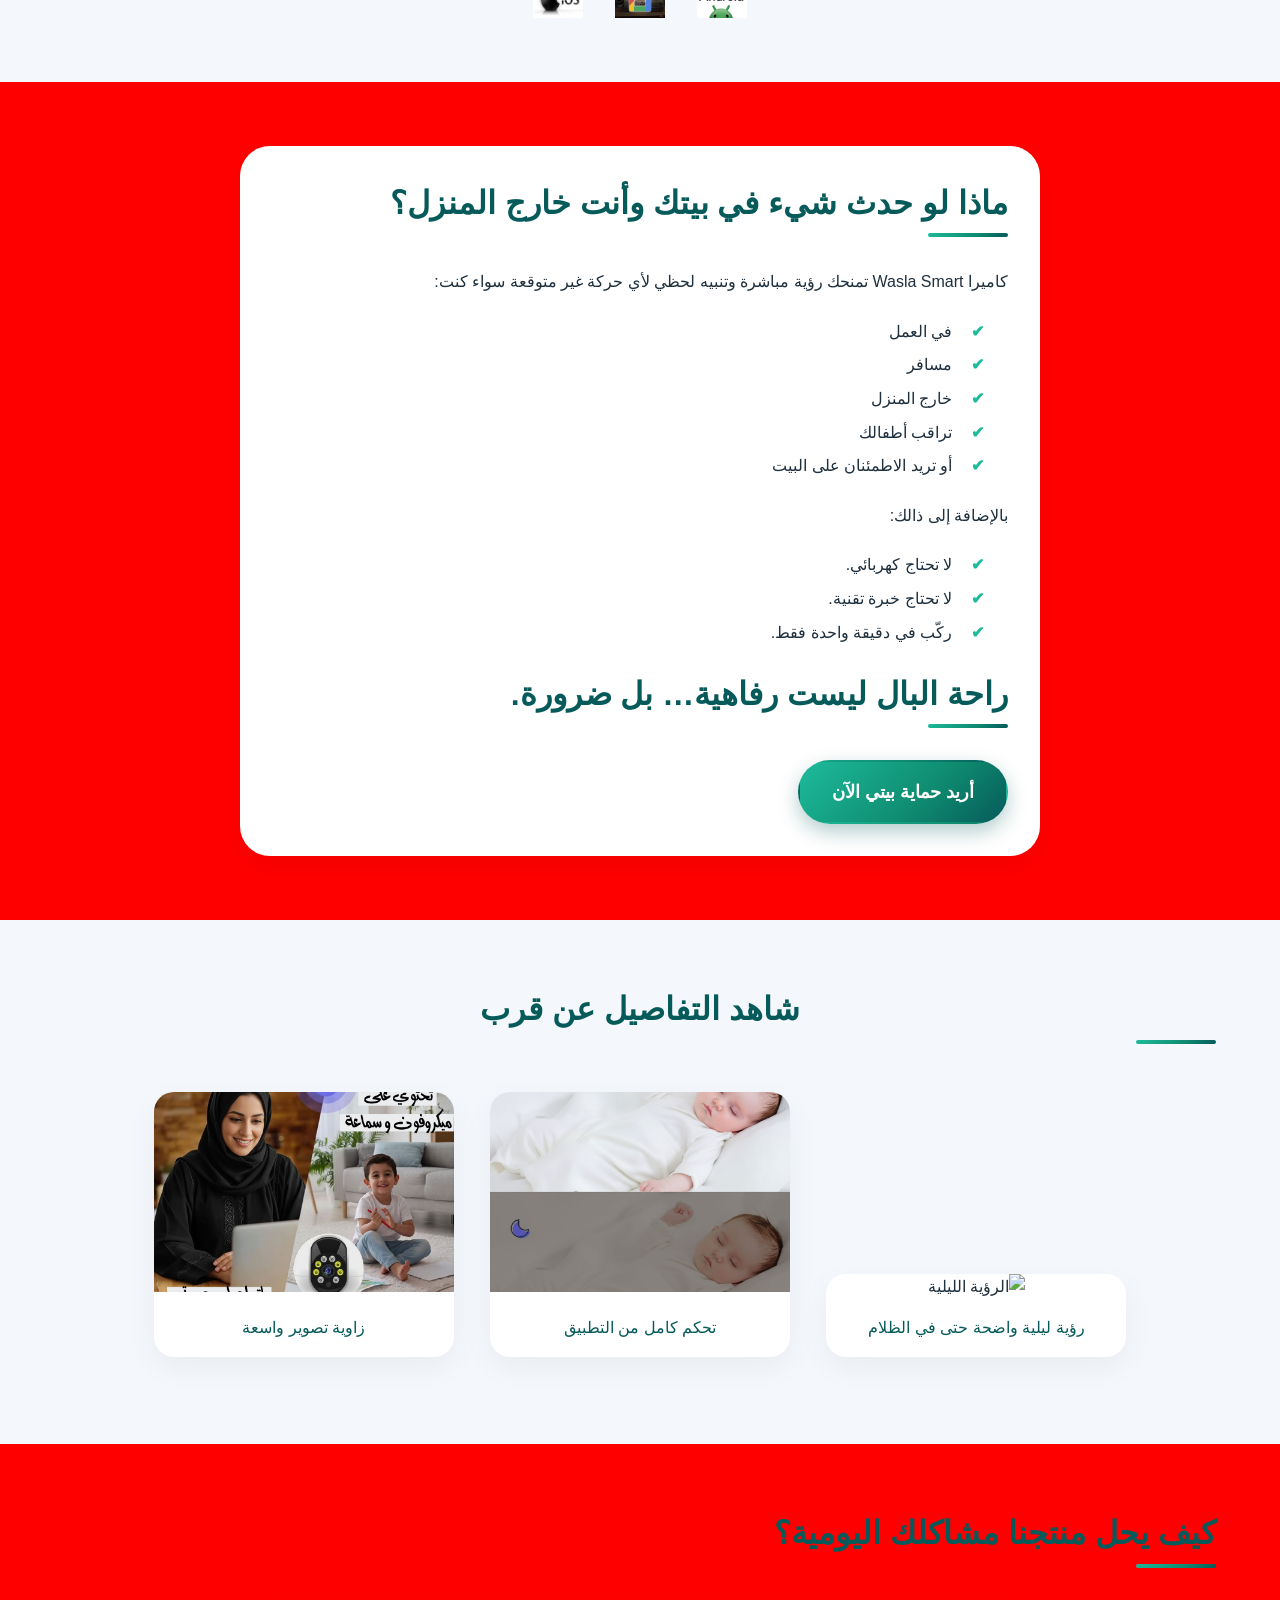
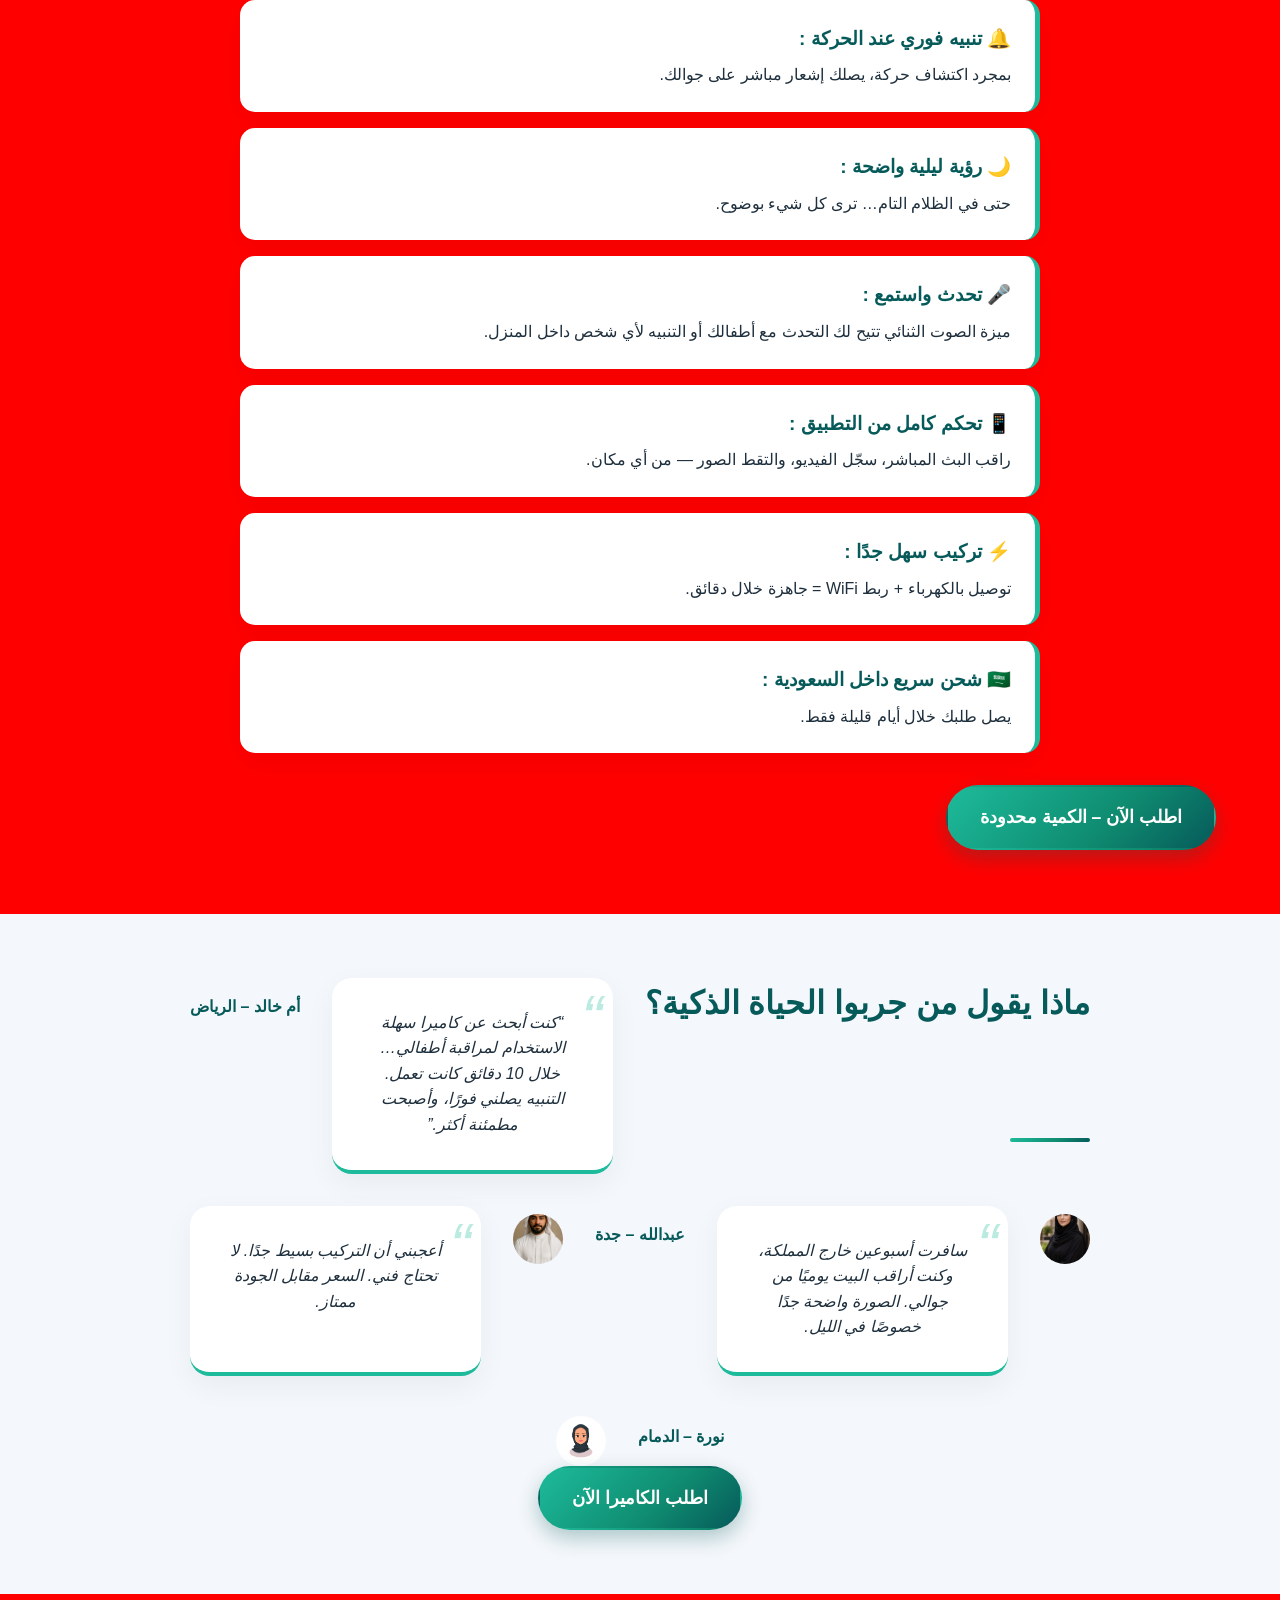
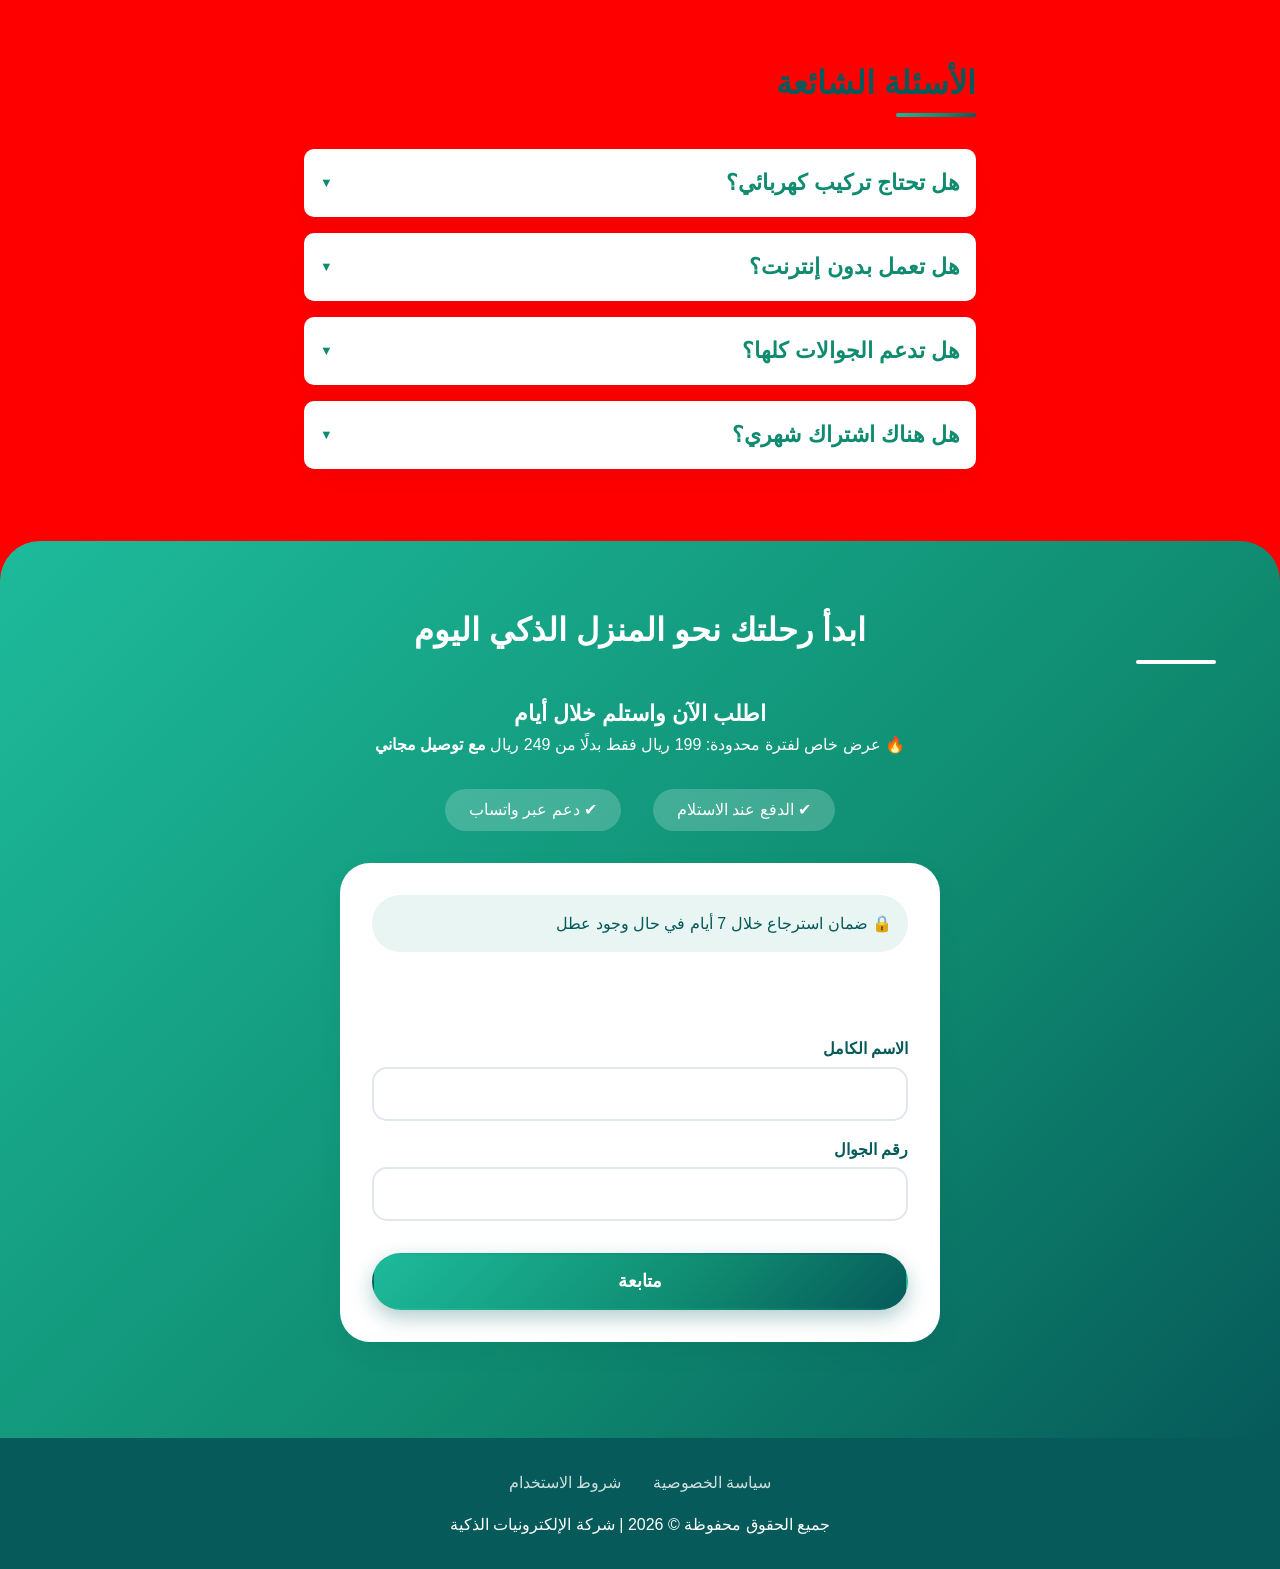
==== commit 4e01d6cc: "updat" ====
--- a/index.html
+++ b/index.html
@@ -8,7 +8,7 @@
         content="كاميرا مراقبة WiFi داخلية مع تنبيه فوري ورؤية ليلية – الدفع عند الاستلام داخل السعودية.">
     <title> وصلة سمارت </title>
     <link rel="icon" href="img/Favico.png">
-    <link rel="stylesheet" href="Style2.css">
+    <link rel="stylesheet" href="Style2.css?V=1">
 </head>
 
 <body>
--- a/Style2.css
+++ b/Style2.css
@@ -7,7 +7,7 @@
 
 body {
     font-family: 'Tajawal', sans-serif;
-    background-color: #f9fafc;
+    background-color: red;
     color: #1e2f3d;
     line-height: 1.6;
     font-size: 16px;
@@ -112,6 +112,7 @@
     cursor: pointer;
     text-align: center;
     border: 2px solid transparent;
+    
 }
 
 .cta-button:hover {
@@ -278,6 +279,7 @@
     font-weight: 900;
     line-height: 1;
     margin-bottom: 20px;
+   
 }
 
 .hero-right h1 span {
